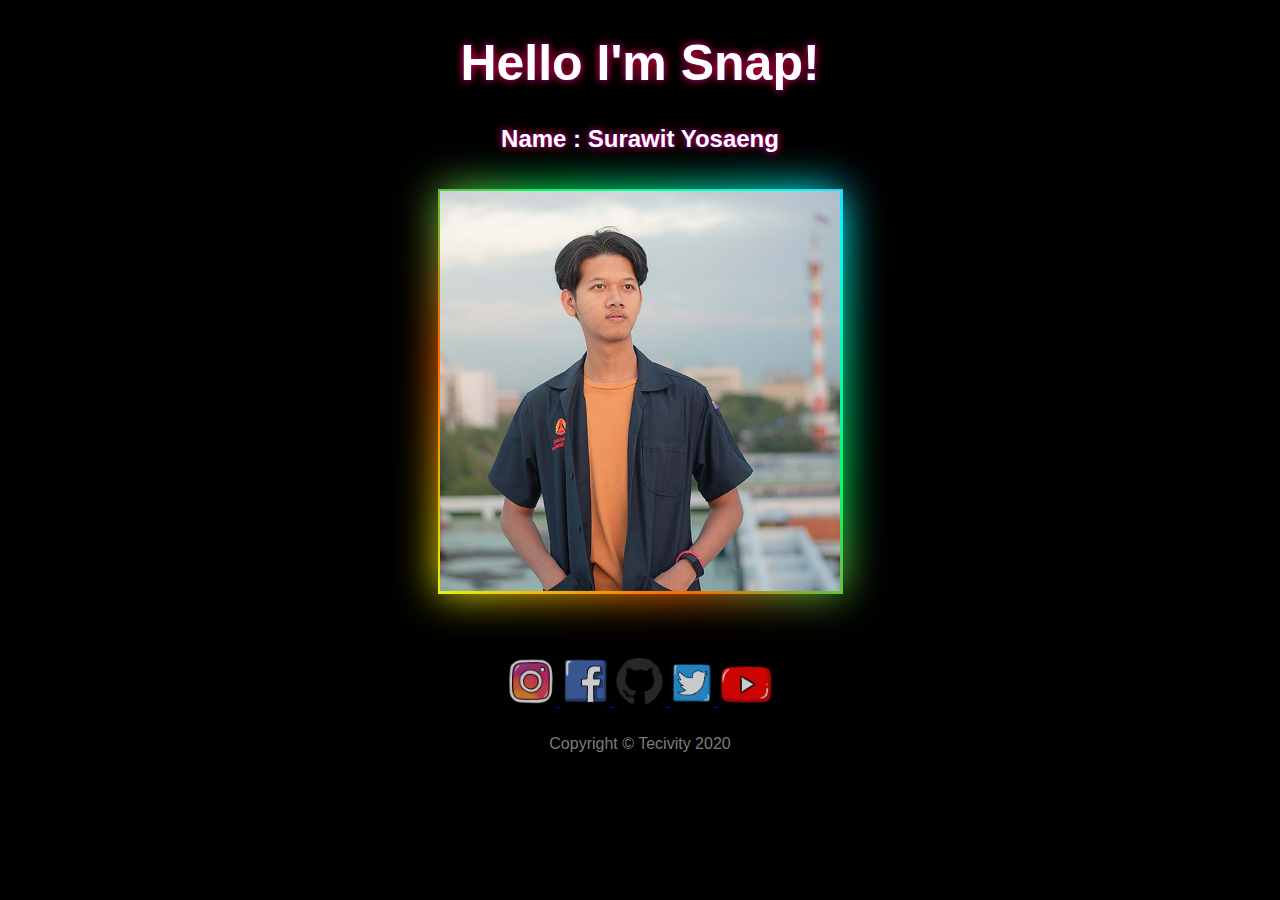
==== index.html @ 0c055d2e "update gif file" ====
<!DOCTYPE html>
<html>

<head>
    <meta charset="UTF-8">
    <title>Profile by CV</title>
    <link rel="stylesheet" type="text/css" href="style.css">
</head>

<body>
    <!-- <div class="banner-img"></div> -->
    <div class="banner-text">
        <h1>Hello I'm Snap!</h1>
        <h2>
            <jame เพศ="ชาย" อายุ="20">Name : Surawit Yosaeng</jame><br>
        </h2>
    </div>
    <div class="image glow"></div>

    <div class="contact">
        <a href="https://www.instagram.com/ijame.srw" >
            <img alt="Surawit | Instagram" width="50px" src="./assets/instagram.gif" />
        </a>
        <a href="https://www.facebook.com/IJameSRW">
            <img alt="Surawit | Facebook" width="50px" src="./assets/facebook.gif" />
        </a>
        <a href="https://github.com/j4m3ee">
            <img alt="Surawit | Github" width="50px" src="./assets/github.gif" />
        </a>
        <a href="https://twitter.com/SYosaeng">
            <img alt="Surawit | Twitter" width="45px" src="./assets/twitter.gif" />
        </a>
        <a href="https://www.youtube.com/channel/UCt_m-i4rhpKJlUNSW0zF80Q">
            <img alt="Surawit | Youtube" width="55px" src="./assets/youtube.gif" />
        </a>
        

    </div>

    <div><a class="footer">Copyright © Tecivity 2020</a></div>




</body>

</html>
---- style.css ----
body{
    background-color: black;
    padding: 0;
    margin: 0;
    text-align: center;
    height: 100%;
    font-family: Arial, Helvetica, sans-serif;
}

.banner-text{
    position: relative;
    /* top: -5%;
    left: 50%;
    transform: translate(-50%,50%); */
    text-shadow: 0 0 10px #FF0000, 0 0 5px #0000FF;
    color: #fff;
    margin: 0px;
    padding: 0px;
}

.banner-text h1{
    font-size: 50px;
}

.contact{
    opacity: 0.8;
    position: relative;
    padding: 2%;
}

.image{
    position: relative;
    top: -10%;
    background-image: url('./assets/SNP_0082.jpg');
    background-size: cover;
    background-repeat: no-repeat;
    background-position: center center;
    margin: 3% auto;
    width: 400px;
    height: 400px;
}

.glow::before,.glow::after{
    content: '';
    position: absolute;
    left: -2px;
    top: -2px;
    background: linear-gradient(45deg,#e6fb04,#ff6600,#00ff66,#00ffff,#ff00ff,#ff0099,#6e0dd0,#ff3300,#099fff);
    background-size: 400%;
    width: calc(100% + 5px);
    height: calc(100% + 5px);
    z-index: -1;
    animation: animate 20s linear infinite;
}

@keyframes animate{
    0%{
        background-position: 0 0;
    }
    50%{
        background-position: 400% 0;
    }
    100%{
        background-position: 0 0;
    }
}

.glow::after{
    filter: blur(20px);
}

.footer{
    position: relative;
    color: #7c7c7c;
}
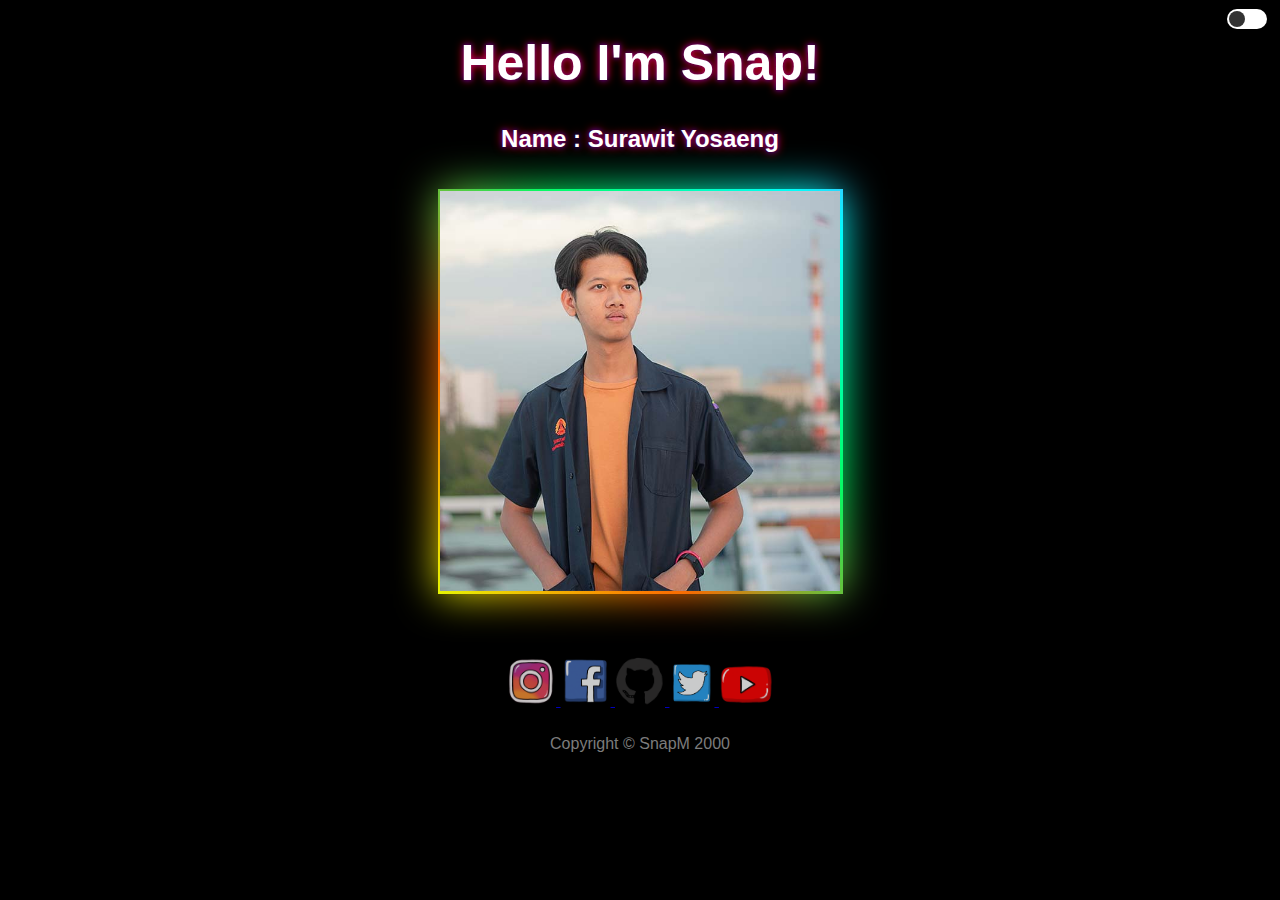
==== commit 6240a2f9: "theme toggle" ====
--- a/index.html
+++ b/index.html
@@ -1,5 +1,5 @@
 <!DOCTYPE html>
-<html>
+<html data-theme="dark">
 
 <head>
     <meta charset="UTF-8">
@@ -9,6 +9,13 @@
 
 <body>
     <!-- <div class="banner-img"></div> -->
+    <div class="theme">
+        <input type="checkbox" class="checkbox" id="checkbox" name="theme">
+        <label for="checkbox" class="label">
+            <i class="fas fa-moon"></i>
+            <i class="fas fa-sun"></i>
+        </label>
+    </div>
     <div class="banner-text">
         <h1>Hello I'm Snap!</h1>
         <h2>
@@ -37,9 +44,27 @@
 
     </div>
 
-    <div><a class="footer">Copyright © Tecivity 2020</a></div>
+    <div><a class="footer">Copyright © SnapM 2000</a></div>
 
+    <script>
+        var checkbox = document.querySelector('input[name=theme]')
+        checkbox.addEventListener('change',function(){
+            if(this.checked){
+                trans()
+                document.documentElement.setAttribute('data-theme','light')
+            }else{
+                trans()
+                document.documentElement.setAttribute('data-theme','dark')
+            }
+        })
 
+        let trans = () => {
+            document.documentElement.classList.add('transition')
+            window.setTimeout(()=>{
+                document.documentElement.classList.remove('transition')
+            },1000)
+        }
+    </script>
 
 
 </body>
--- a/style.css
+++ b/style.css
@@ -1,5 +1,13 @@
+html {
+    --bg: #000;
+}
+
+html[data-theme='light'] {
+    --bg: #fff;
+}
+
 body{
-    background-color: black;
+    background-color: var(--bg);
     padding: 0;
     margin: 0;
     text-align: center;
@@ -72,4 +80,77 @@
 .footer{
     position: relative;
     color: #7c7c7c;
+}
+
+.theme {
+    position: absolute;
+    top: 1%;
+    right: 1%;
+    display: flex;
+    justify-content: center;
+    align-items: center;
+}
+
+input[type="checkbox"]{
+    -webkit-appearance: none;
+    visibility: hidden;
+    display: none;
+    z-index: 1;
+}
+
+input[type="checkbox"]:checked ~ .label{
+    background-color: #333;
+}
+
+.label {
+    position: relative;
+    display: block;
+    width: 40px;
+    height: 20px;
+    background-color: #fff;
+    cursor: pointer;
+    border-radius: 20px;
+    overflow: hidden;
+    transition: ease-in 1s;
+}
+
+.label::before {
+    content: '';
+    position: absolute;
+    top: 2px;
+    left: 2px;
+    background: #333;
+    width: 16px;
+    height: 16px;
+    border-radius: 50%;
+    transition: 0.5s;
+}
+
+input[type="checkbox"]:checked ~ .label:before{
+    transform: translateX(-50px);
+}
+
+.label::after {
+    content: '';
+    position: absolute;
+    top: 2px;
+    right: 2px;
+    background: #fff;
+    width: 16px;
+    height: 16px;
+    border-radius: 50%;
+    transition: 0.5s;
+    transform: translateX(50px);
+}
+
+input[type="checkbox"]:checked ~ .label::after{
+    transform: translateX(0px);
+}
+
+html.transition,
+html.transition *,
+html.transition *:before,
+html.transition *:after {
+  transition: all 750ms !important;
+  transition-delay: 0 !important;
 }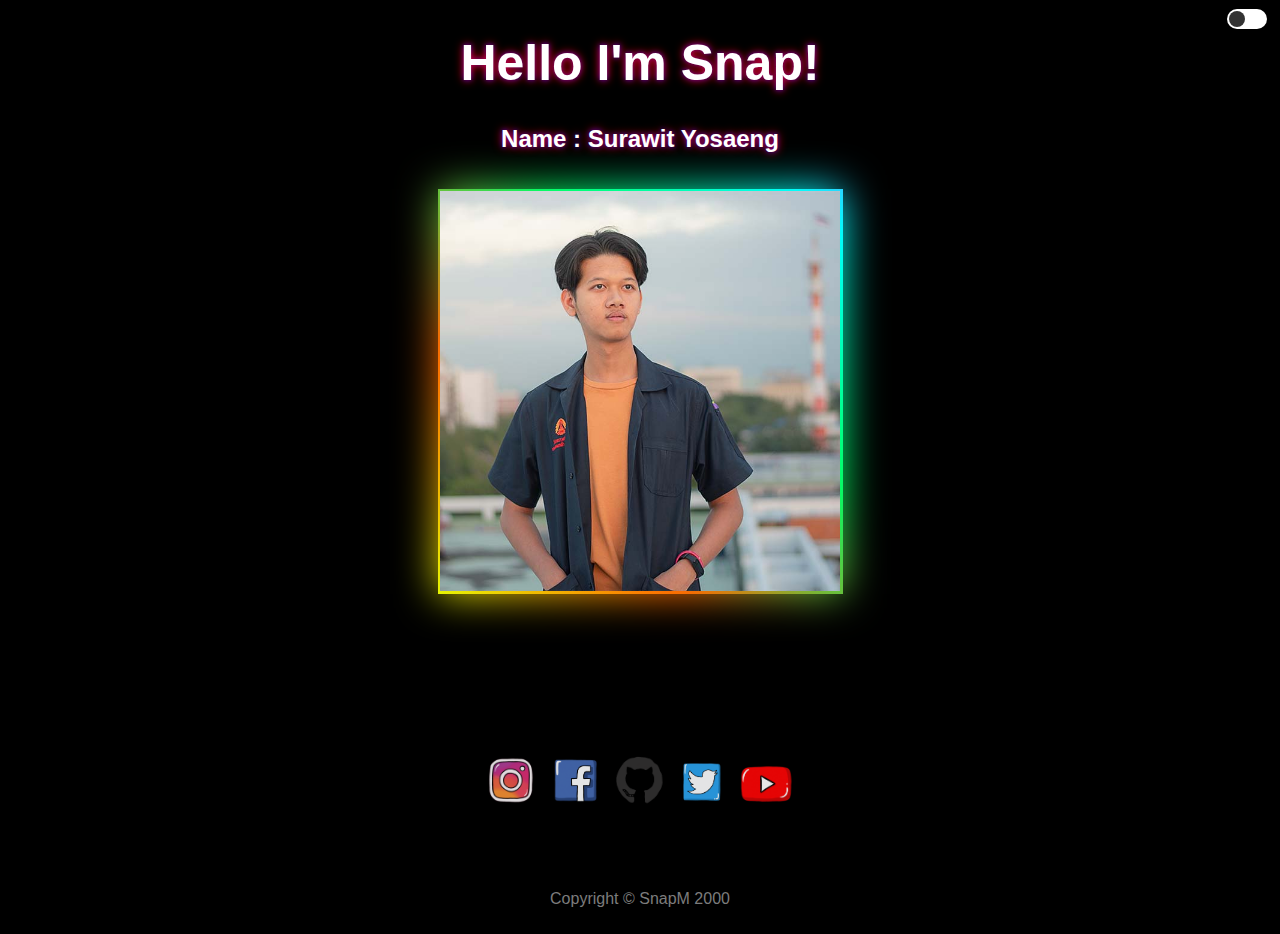
==== commit ca362a75: "dev css for mobile" ====
--- a/index.html
+++ b/index.html
@@ -24,45 +24,47 @@
     </div>
     <div class="image glow"></div>
 
-    <div class="contact">
-        <a href="https://www.instagram.com/ijame.srw" >
-            <img alt="Surawit | Instagram" width="50px" src="./assets/instagram.gif" />
-        </a>
-        <a href="https://www.facebook.com/IJameSRW">
-            <img alt="Surawit | Facebook" width="50px" src="./assets/facebook.gif" />
-        </a>
-        <a href="https://github.com/j4m3ee">
-            <img alt="Surawit | Github" width="50px" src="./assets/github.gif" />
-        </a>
-        <a href="https://twitter.com/SYosaeng">
-            <img alt="Surawit | Twitter" width="45px" src="./assets/twitter.gif" />
-        </a>
-        <a href="https://www.youtube.com/channel/UCt_m-i4rhpKJlUNSW0zF80Q">
-            <img alt="Surawit | Youtube" width="55px" src="./assets/youtube.gif" />
-        </a>
-        
+    <div class="underbox">
+        <div class="contact">
+            <a href="https://www.instagram.com/ijame.srw">
+                <img class="item-m" alt="Surawit | Instagram" src="./assets/instagram.gif" />
+            </a>
+            <a href="https://www.facebook.com/IJameSRW">
+                <img class="item-m" alt="Surawit | Facebook" src="./assets/facebook.gif" />
+            </a>
+            <a href="https://github.com/j4m3ee">
+                <img class="item-m" alt="Surawit | Github" src="./assets/github.gif" />
+            </a>
+            <a href="https://twitter.com/SYosaeng">
+                <img class="item-s" alt="Surawit | Twitter" src="./assets/twitter.gif" />
+            </a>
+            <a href="https://www.youtube.com/channel/UCt_m-i4rhpKJlUNSW0zF80Q">
+                <img class="item-l" alt="Surawit | Youtube" src="./assets/youtube.gif" />
+            </a>
+        </div>
 
+        <div class="footer"><a>Copyright © SnapM 2000</a></div>
     </div>
 
-    <div><a class="footer">Copyright © SnapM 2000</a></div>
+
 
     <script>
         var checkbox = document.querySelector('input[name=theme]')
-        checkbox.addEventListener('change',function(){
-            if(this.checked){
+        checkbox.addEventListener('change', function () {
+            if (this.checked) {
                 trans()
-                document.documentElement.setAttribute('data-theme','light')
-            }else{
+                document.documentElement.setAttribute('data-theme', 'light')
+            } else {
                 trans()
-                document.documentElement.setAttribute('data-theme','dark')
+                document.documentElement.setAttribute('data-theme', 'dark')
             }
         })
 
         let trans = () => {
             document.documentElement.classList.add('transition')
-            window.setTimeout(()=>{
+            window.setTimeout(() => {
                 document.documentElement.classList.remove('transition')
-            },1000)
+            }, 1000)
         }
     </script>
 
--- a/style.css
+++ b/style.css
@@ -11,7 +11,7 @@
     padding: 0;
     margin: 0;
     text-align: center;
-    height: 100%;
+    height: 900px;
     font-family: Arial, Helvetica, sans-serif;
 }
 
@@ -31,14 +31,24 @@
 }
 
 .contact{
-    opacity: 0.8;
-    position: relative;
-    padding: 2%;
+    opacity: 0.9;
+    position: absolute;
+    left: 0;
+    top: 750px;
+    width: 100%;
+    text-decoration: none;
+}
+
+.footer{
+    position: absolute;
+    left: 0;
+    top: 890px;
+    width: 100%;
+    color: #7c7c7c;
 }
 
 .image{
     position: relative;
-    top: -10%;
     background-image: url('./assets/SNP_0082.jpg');
     background-size: cover;
     background-repeat: no-repeat;
@@ -77,10 +87,9 @@
     filter: blur(20px);
 }
 
-.footer{
-    position: relative;
-    color: #7c7c7c;
-}
+a:link { 
+    text-decoration: none; 
+} 
 
 .theme {
     position: absolute;
@@ -95,7 +104,6 @@
     -webkit-appearance: none;
     visibility: hidden;
     display: none;
-    z-index: 1;
 }
 
 input[type="checkbox"]:checked ~ .label{
@@ -147,6 +155,36 @@
     transform: translateX(0px);
 }
 
+.item-m {
+    padding: 5px;
+    width: 50px;
+    transition: 0.5s;
+}
+
+.item-s {
+    padding: 5px;
+    width: 45px;
+    transition: 0.5s;
+}
+
+.item-l {
+    padding: 5px;
+    width: 55px;
+    transition: 0.5s;
+}
+
+.item-m:hover {
+    width: 60px;
+}
+
+.item-s:hover {
+    width: 55px;
+}
+
+.item-l:hover {
+    width: 65px;
+}
+
 html.transition,
 html.transition *,
 html.transition *:before,
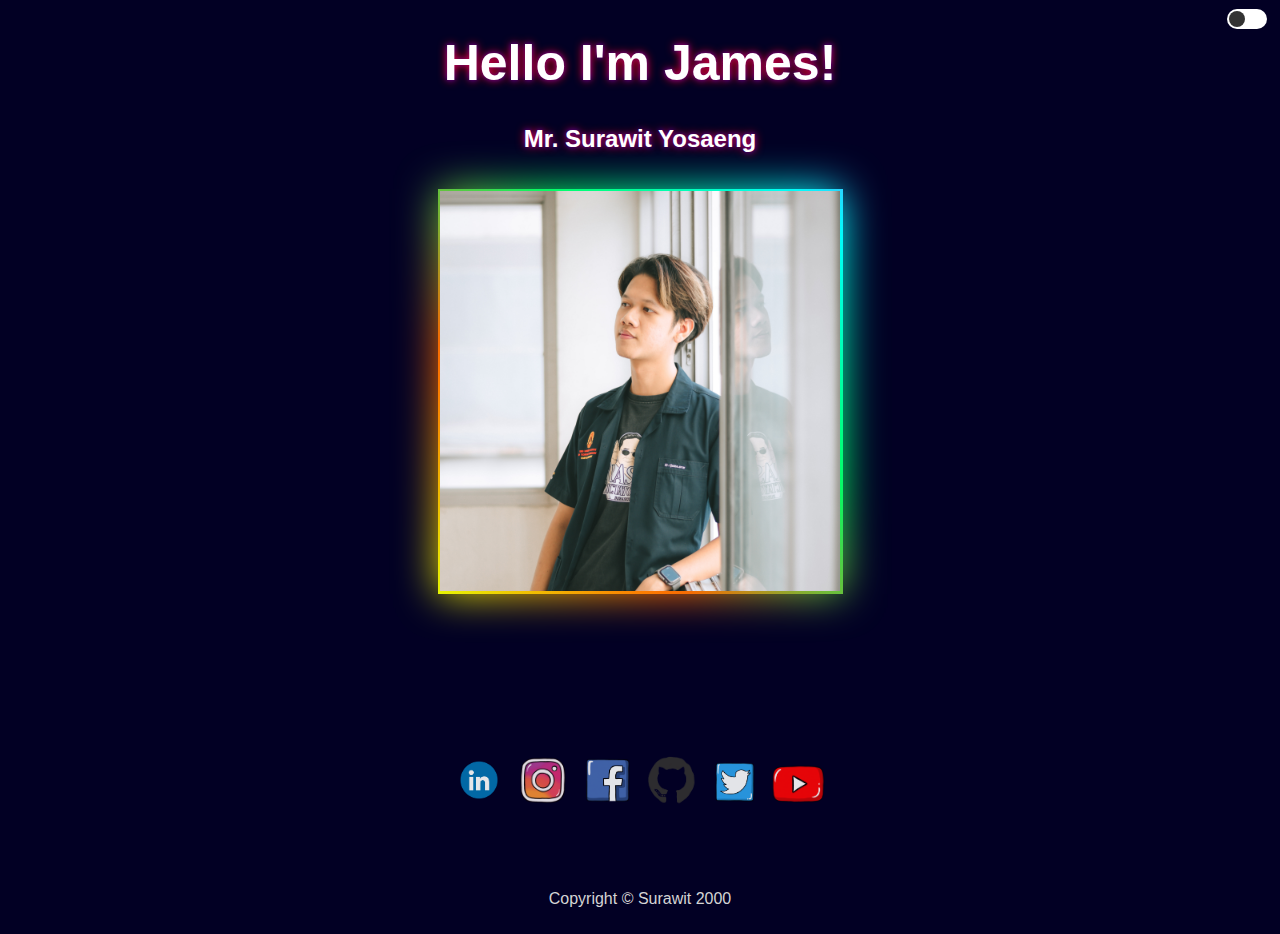
==== commit e3e41240: "add linked in icon" ====
--- a/index.html
+++ b/index.html
@@ -17,15 +17,18 @@
         </label>
     </div>
     <div class="banner-text">
-        <h1>Hello I'm Snap!</h1>
+        <h1>Hello I'm James!</h1>
         <h2>
-            <jame เพศ="ชาย" อายุ="20">Name : Surawit Yosaeng</jame><br>
+            <jame เพศ="ชาย" อายุ="20">Mr. Surawit Yosaeng</jame><br>
         </h2>
     </div>
     <div class="image glow"></div>
 
     <div class="underbox">
         <div class="contact">
+            <a href="https://www.linkedin.com/in/surawit-yosaeng/">
+                <img class="item-m" alt="Surawit | Linkedin" src="./assets/linkedin.gif" />
+            </a>
             <a href="https://www.instagram.com/ijame.srw">
                 <img class="item-m" alt="Surawit | Instagram" src="./assets/instagram.gif" />
             </a>
@@ -43,7 +46,7 @@
             </a>
         </div>
 
-        <div class="footer"><a>Copyright © SnapM 2000</a></div>
+        <div class="footer"><a>Copyright © Surawit 2000</a></div>
     </div>
 
 
--- a/style.css
+++ b/style.css
@@ -1,9 +1,11 @@
 html {
-    --bg: #000;
+    --bg: rgb(2,0,36);
+    --font: #d4d4d4;
 }
 
 html[data-theme='light'] {
-    --bg: #fff;
+    --bg: rgb(241, 255, 253);
+    --font: #7c7c7c;
 }
 
 body{
@@ -44,18 +46,19 @@
     left: 0;
     top: 890px;
     width: 100%;
-    color: #7c7c7c;
+    color: var(--font);
 }
 
 .image{
     position: relative;
-    background-image: url('./assets/SNP_0082.jpg');
+    background-image: url('./assets/SNAP-7.jpg');
     background-size: cover;
     background-repeat: no-repeat;
-    background-position: center center;
+    background-position: center 10%;
     margin: 3% auto;
     width: 400px;
     height: 400px;
+    transition: 0.5s;
 }
 
 .glow::before,.glow::after{
@@ -174,15 +177,15 @@
 }
 
 .item-m:hover {
-    width: 60px;
+    transform:scale(1.3);
 }
 
 .item-s:hover {
-    width: 55px;
+    transform:scale(1.3);
 }
 
 .item-l:hover {
-    width: 65px;
+    transform:scale(1.3);
 }
 
 html.transition,
@@ -191,4 +194,4 @@
 html.transition *:after {
   transition: all 750ms !important;
   transition-delay: 0 !important;
-}+}
